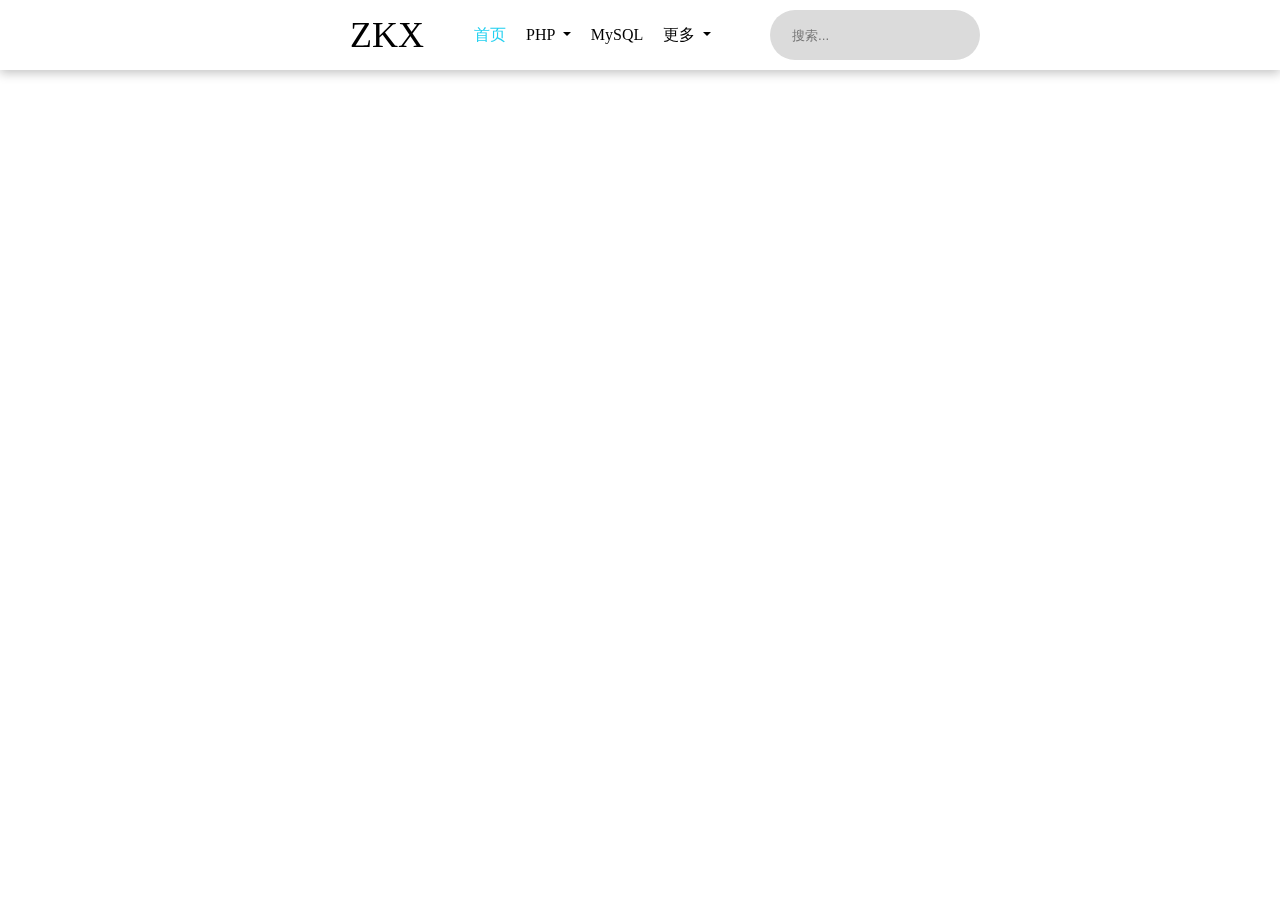
==== index.html @ acf3ef79 "one" ====
<!DOCTYPE html>
<html lang="en">
<head>
    <meta charset="UTF-8">
    <title>博客首页</title>
</head>
<link rel="stylesheet" href="./css/style.css">
<script src="./js/jquery-2.1.1.js"></script>
<script src="./js/style.js"></script>
<body>
    <div class="blog-header">
        <div class="blog-logo">
            <a href="#">
                ZKX
            </a>
        </div>
        <div class="blog-navbar">
            <ul class="blog-navbar-nav">
                <li class="nav-item blog-navbar-this">
                    <a href="#" class="blog-navbar-link">首页</a>
                </li>
                <li class="nav-item dropdown">
                    <a href="#" class="blog-navbar-link">PHP</a>
                    <ul class="blog-navbar-dropdown">
                        <li class="dropdown-item">
                            <a href="#" class="dropdown-item-link">Linux1</a>
                        </li>
                        <li class="dropdown-item">
                            <a href="#" class="dropdown-item-link">Composer1</a>
                        </li>
                    </ul>
                </li>
                <li class="nav-item">
                    <a href="#" class="blog-navbar-link">MySQL</a>
                </li>
                <li class="nav-item dropdown">
                    <a href="#" class="blog-navbar-link">更多</a>
                    <ul class="blog-navbar-dropdown">
                        <li class="dropdown-item">
                            <a href="#" class="dropdown-item-link">Linux</a>
                        </li>
                        <li class="dropdown-item">
                            <a href="#" class="dropdown-item-link">Composer</a>
                        </li>
                    </ul>
                </li>
            </ul>
        </div>
        <div class="blog-right">
            <div class="blog-search">

                <input class="seacher_input" type="text" name="search_view" placeholder="搜索...">
            </div>
        </div>
    </div>
    <div class="blog-content">

    </div>
    <div class="blog-footer">

    </div>
</body>
</html>
---- css/style.css ----
html,body{
    margin: 0;
}

.blog-header{
    height: 70px;
    width: 100%;
    background-color: #fff;
    position: fixed;
    box-shadow: 0 3px 10px rgba(10, 10, 10, 0.25);
}

.blog-logo{
    height: 70px;
    max-width: 150px;
    text-align: center;
    line-height: 70px;
    margin-left: 350px;
    float: left;
}
.blog-logo a{
    text-decoration:none;
    font-size: 36px;
    color: #000;
}
.blog-navbar {
    height: 70px;
    line-height: 70px;
    float: left;
}
.blog-navbar .blog-navbar-nav,.blog-navbar-dropdown{
    margin: 0;
    list-style-type:none;
}
.blog-navbar .nav-item{
    float: left;
    padding: 0 10px;
}
.blog-navbar .dropdown:after{
    display: inline-block;
    margin-left: 0.255em;
    vertical-align: 0.255em;
    content: "";
    border-top: 0.3em solid;
    border-right: 0.3em solid transparent;
    border-bottom: 0;
    border-left: 0.3em solid transparent;
}
.blog-navbar .nav-item:hover{
    background-color: #f3f3f3;
}
.blog-navbar .nav-item a{
    text-decoration:none;
    color: #000;
}
.blog-navbar .nav-item .blog-navbar-link:hover{
    color: #22d0f0;
}
.blog-navbar .blog-navbar-this a{
    color: #22d0f0;
}
.blog-navbar-dropdown{
    position: absolute;
    background-color: #f9f9f9;
    min-width: 10rem;
    z-index: 999;
    box-shadow: 0 3px 5px rgba(219, 219, 219, 0.51);
    padding: 0;
    display: none;
}
.blog-navbar-dropdown .dropdown-item{
    height: 40px;
    display: block;
    text-align: left;
    padding-left: 10px;
    line-height: 40px;
}
.blog-navbar-dropdown .dropdown-item:hover{
    background-color: #f3f3f3;
}
.blog-navbar-dropdown .dropdown-item .dropdown-item-link:hover{
    color: #22d0f0;
}
.blog-right{
    float: right;
    height: 70px;
    line-height: 70px;
    margin-right: 300px;
    padding: 10px 0;
}
.blog-right .blog-search {
    height: 50px;
    width: 200px;
    line-height: 50px;
    border-radius: 2.5rem;
    padding-left: 10px;
    background-color: #dbdbdb;
}
.blog-search .seacher_input{
    height: 45px;
    width: 170px;
    margin-left: 10px;
    outline-color: invert ;
    outline-style: none ;
    outline-width: 0px ;
    border: none ;
    border-style: none ;
    text-shadow: none ;
    -webkit-appearance: none ;
    -webkit-user-select: text ;
    outline-color: transparent ;
    box-shadow: none;
    background-color: rgba(219, 219, 219, 0.2);
}
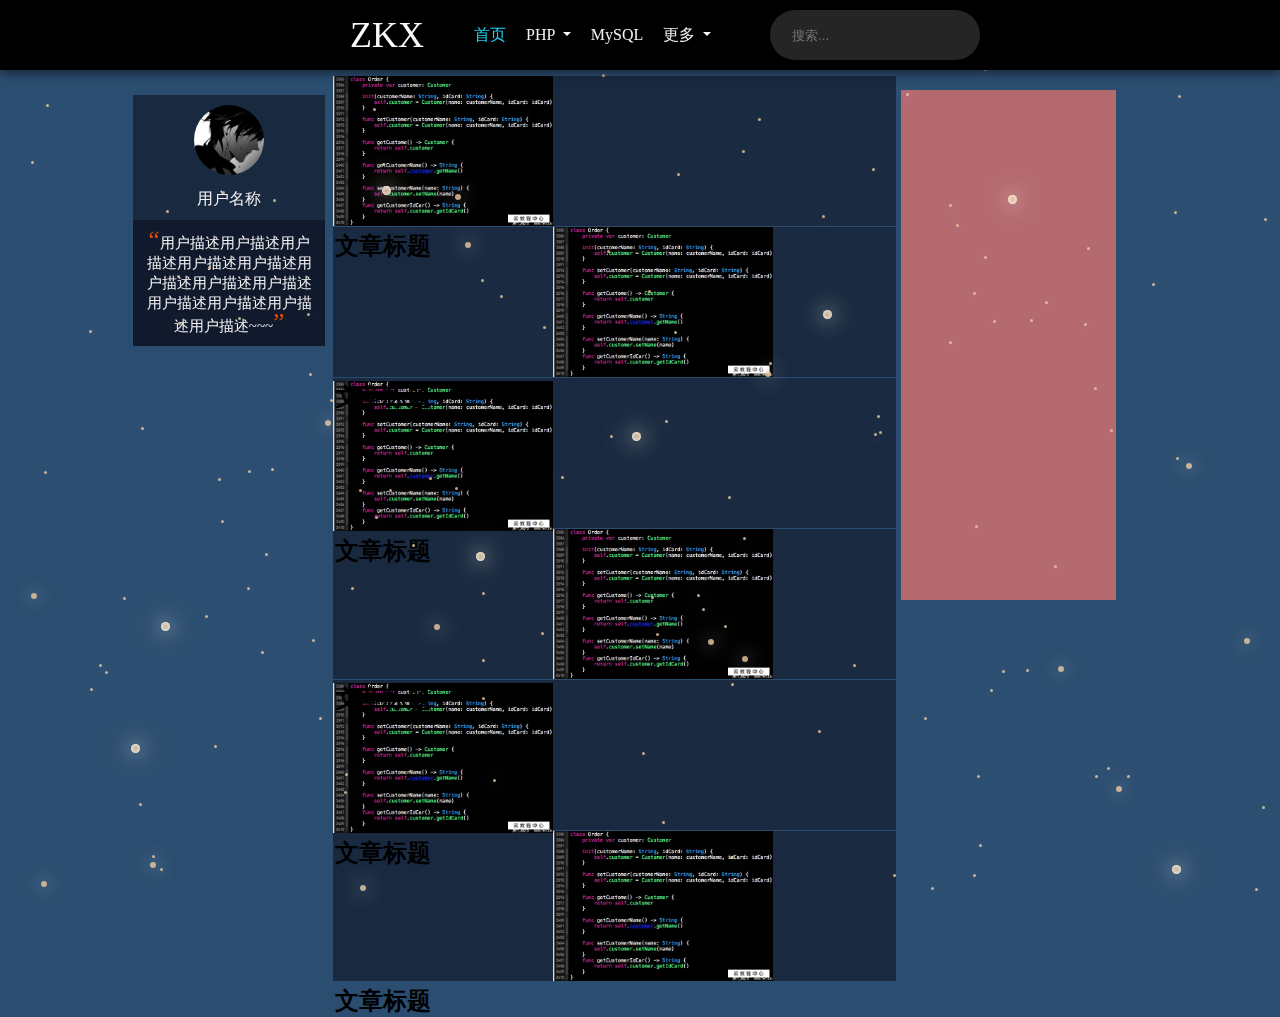
==== commit 04aa4cca: "第二次提交" ====
--- a/index.html
+++ b/index.html
@@ -54,10 +54,77 @@
         </div>
     </div>
     <div class="blog-content">
-
+        <div class="blog-content-left">
+            <div class="blog-user-info">
+                <div class="blog-user-img">
+                    <img src="./images/header.jpg" alt="">
+                </div>
+                <h5 class="blog-user-name">用户名称</h5>
+                <div class="blog-user-msg">
+                    <span class="blog-user-marks">“</span><span class="msg-info">用户描述用户描述用户描述用户描述用户描述用户描述用户描述用户描述用户描述用户描述用户描述用户描述~~~</span><span class="blog-user-marks">”</span>
+                </div>
+            </div>
+        </div>
+        <div class="blog-content-middle">
+            <div class="blog-articles">
+                <ul class="blog-article-list">
+                    <li class="blog-article-item">
+                        <div class="blog-article-img">
+                            <a href="#" class="blog-article-img-link">
+                                <img src="./images/article1.jpg" alt="">
+                            </a>
+                        </div>
+                        <h2 class="blog-article-title">文章标题</h2>
+                    </li>
+                    <li class="blog-article-item">
+                        <div class="blog-article-img">
+                            <a href="#" class="blog-article-img-link">
+                                <img src="./images/article1.jpg" alt="">
+                            </a>
+                        </div>
+                        <h2 class="blog-article-title">文章标题</h2>
+                    </li>
+                    <li class="blog-article-item">
+                        <div class="blog-article-img">
+                            <a href="#" class="blog-article-img-link">
+                                <img src="./images/article1.jpg" alt="">
+                            </a>
+                        </div>
+                        <h2 class="blog-article-title">文章标题</h2>
+                    </li>
+                    <li class="blog-article-item">
+                        <div class="blog-article-img">
+                            <a href="#" class="blog-article-img-link">
+                                <img src="./images/article1.jpg" alt="">
+                            </a>
+                        </div>
+                        <h2 class="blog-article-title">文章标题</h2>
+                    </li>
+                    <li class="blog-article-item">
+                        <div class="blog-article-img">
+                            <a href="#" class="blog-article-img-link">
+                                <img src="./images/article1.jpg" alt="">
+                            </a>
+                        </div>
+                        <h2 class="blog-article-title">文章标题</h2>
+                    </li>
+                    <li class="blog-article-item">
+                        <div class="blog-article-img">
+                            <a href="#" class="blog-article-img-link">
+                                <img src="./images/article1.jpg" alt="">
+                            </a>
+                        </div>
+                        <h2 class="blog-article-title">文章标题</h2>
+                    </li>
+                </ul>
+            </div>
+        </div>
+        <div class="blog-content-right"></div>
     </div>
     <div class="blog-footer">
 
     </div>
+    <div class="star comet"></div>
+
 </body>
 </html>--- a/css/style.css
+++ b/css/style.css
@@ -1,13 +1,21 @@
 html,body{
-    margin: 0;
-}
-
+    width: 100%;
+    height: 100%;
+    margin: 0;
+    padding: 0;
+    background-color: #2b4d70;
+    /*position: relative;
+    overflow: hidden;*/
+}
+
+/*顶部*/
 .blog-header{
     height: 70px;
     width: 100%;
-    background-color: #fff;
+    background-color: #000;
     position: fixed;
-    box-shadow: 0 3px 10px rgba(10, 10, 10, 0.25);
+    box-shadow: 0 3px 10px rgba(10, 10, 10, 0.59);
+    z-index: 9999;
 }
 
 .blog-logo{
@@ -21,7 +29,7 @@
 .blog-logo a{
     text-decoration:none;
     font-size: 36px;
-    color: #000;
+    color: #f9f9f9;
 }
 .blog-navbar {
     height: 70px;
@@ -45,13 +53,14 @@
     border-right: 0.3em solid transparent;
     border-bottom: 0;
     border-left: 0.3em solid transparent;
+    color: #f9f9f9;
 }
 .blog-navbar .nav-item:hover{
-    background-color: #f3f3f3;
+    background-color: #303030;
 }
 .blog-navbar .nav-item a{
     text-decoration:none;
-    color: #000;
+    color: #f3f3f3;
 }
 .blog-navbar .nav-item .blog-navbar-link:hover{
     color: #22d0f0;
@@ -61,7 +70,7 @@
 }
 .blog-navbar-dropdown{
     position: absolute;
-    background-color: #f9f9f9;
+    background-color: #000;
     min-width: 10rem;
     z-index: 999;
     box-shadow: 0 3px 5px rgba(219, 219, 219, 0.51);
@@ -76,7 +85,7 @@
     line-height: 40px;
 }
 .blog-navbar-dropdown .dropdown-item:hover{
-    background-color: #f3f3f3;
+    background-color: #303030;
 }
 .blog-navbar-dropdown .dropdown-item .dropdown-item-link:hover{
     color: #22d0f0;
@@ -94,7 +103,7 @@
     line-height: 50px;
     border-radius: 2.5rem;
     padding-left: 10px;
-    background-color: #dbdbdb;
+    background-color: #252525;
 }
 .blog-search .seacher_input{
     height: 45px;
@@ -110,5 +119,179 @@
     -webkit-user-select: text ;
     outline-color: transparent ;
     box-shadow: none;
-    background-color: rgba(219, 219, 219, 0.2);
-}
+    background-color: #252525;
+    color: #FFF;
+}
+
+/*主体*/
+.blog-content{
+    width: 80%;
+    text-align: center;
+    margin: 0 auto;
+}
+.blog-content .blog-content-left{
+    padding: 5px;
+    width: 15%;
+    margin-top: 90px;
+    position: absolute;
+}
+.blog-content-left .blog-user-info {
+    background-color: rgba(8, 8, 16, 0.5);
+    position: fixed;
+    width: inherit;
+}
+.blog-user-info .blog-user-img {
+    padding-top: 10px;
+    margin: 0 auto;
+}
+.blog-user-info .blog-user-img img{
+    width: 70px;
+    height: 70px;
+    border-radius: 2.5rem;
+    transition:All 0.4s ease-in-out;
+    -webkit-transition:All 0.4s ease-in-out;
+    -moz-transition:All 0.4s ease-in-out;
+    -o-transition:All 0.4s ease-in-out;
+}
+.blog-user-info .blog-user-img img:hover {
+    box-shadow: 0 0 10px rgba(231, 231, 231, 0.51);
+    transform:rotate(360deg);
+    -webkit-transform:rotate(360deg);
+    -moz-transform:rotate(360deg);
+    -o-transform:rotate(360deg);
+    -ms-transform:rotate(360deg);
+}
+.blog-user-info .blog-user-name{
+    font-size: 16px;
+    color: #f3f3f3;
+    margin: 0;
+    padding: 10px 10px;
+    font-weight:normal;
+}
+.blog-user-info .blog-user-msg{
+    min-height: 40px;
+    line-height: 20px;
+    background-color: rgba(9, 9, 23, 0.5);
+    margin: 0 auto;
+    padding: 10px;
+    color: #f3f3f3;
+}
+.blog-user-msg .msg-info{
+    font-size: 15px;
+}
+.blog-user-msg .blog-user-marks{
+    font-size: 25px;
+    color: rgba(232, 77, 0, 0.98);
+}
+.blog-content .blog-content-middle{
+    padding: 5px;
+    float: left;
+    width: 55%;
+    margin-top: 70px;
+    margin-left: 19.5%;
+}
+.blog-content-middle .blog-articles{
+    width: 100%;
+}
+.blog-articles .blog-article-list{
+    list-style-type:none;
+    margin: 0;
+    padding: 0;
+}
+.blog-article-list .blog-article-item{
+    background-color: rgba(8, 8, 16, 0.5);
+    height: 150px;
+    display: block;
+}
+.blog-article-item .blog-article-img{
+    float: left;
+}
+.blog-article-img .blog-article-img-link img{
+    width: 220px;
+    height: 150px;
+}
+.blog-article-item .blog-article-title{
+    margin: 1px 0;
+    width: 100px;
+}
+.blog-content .blog-content-right{
+    float: left;
+    padding: 5px;
+    width: 20%;
+    height: 500px;
+    background-color: #b4696f;
+    margin-top: 90px;
+}
+
+/*流星划过特效*/
+
+.star {
+    width: 3px;
+    height: 3px;
+    border-radius: 50%;
+    position: fixed;
+    background-color: rgba(237, 205, 163, 0.8);
+    box-shadow: 0 0 40px 0 rgba(237, 205, 163, 0.8), 0 0 20px 0 #FFFFFF;
+    animation: glow 5s infinite;
+}
+.star--medium {
+    width: 6px;
+    height: 6px;
+}
+.star--big {
+    width: 9px;
+    height: 9px;
+    box-shadow: 0 0 40px 0 #EDCDA3, 0 0 20px 0 #FFFFFF, inset 0 0 4px #FFFFFF;
+}
+
+.comet {
+    width: 6px;
+    height: 6px;
+    background-color: rgba(255, 255, 255, 0.6);
+    box-shadow: 0 0 40px 0 #EDCDA3, 0 0 20px 0 #FFFFFF, inset 0 0 8px rgba(255, 255, 255, 0.6);
+    top: 0;
+    left: 80%;
+    opacity: 0.3;
+    transform: rotate(-45deg) translate(0, -50px);
+    animation: comet 6s infinite;
+}
+.comet:after {
+    content: '';
+    width: 20vw;
+    height: 6px;
+    border-radius: 50%;
+    background-color: rgba(255, 255, 255, 0.1);
+    box-shadow: 0 0 20px rgba(222, 190, 149, 0.4);
+    position: absolute;
+    top: 0;
+    left: 0;
+}
+
+@keyframes glow {
+    0% {
+        opacity: 0.9;
+    }
+    50% {
+        opacity: 0.2;
+    }
+    100% {
+        opacity: 0.9;
+    }
+}
+@keyframes comet {
+    0% {
+        transform: rotate(-45deg) translateX(0);
+        opacity: 0.3;
+    }
+    10% {
+        opacity: 1;
+    }
+    20% {
+        transform: rotate(-45deg) translateX(-100vw);
+        opacity: 0;
+    }
+    100% {
+        transform: rotate(-45deg) translateX(-100vw);
+        opacity: 0;
+    }
+}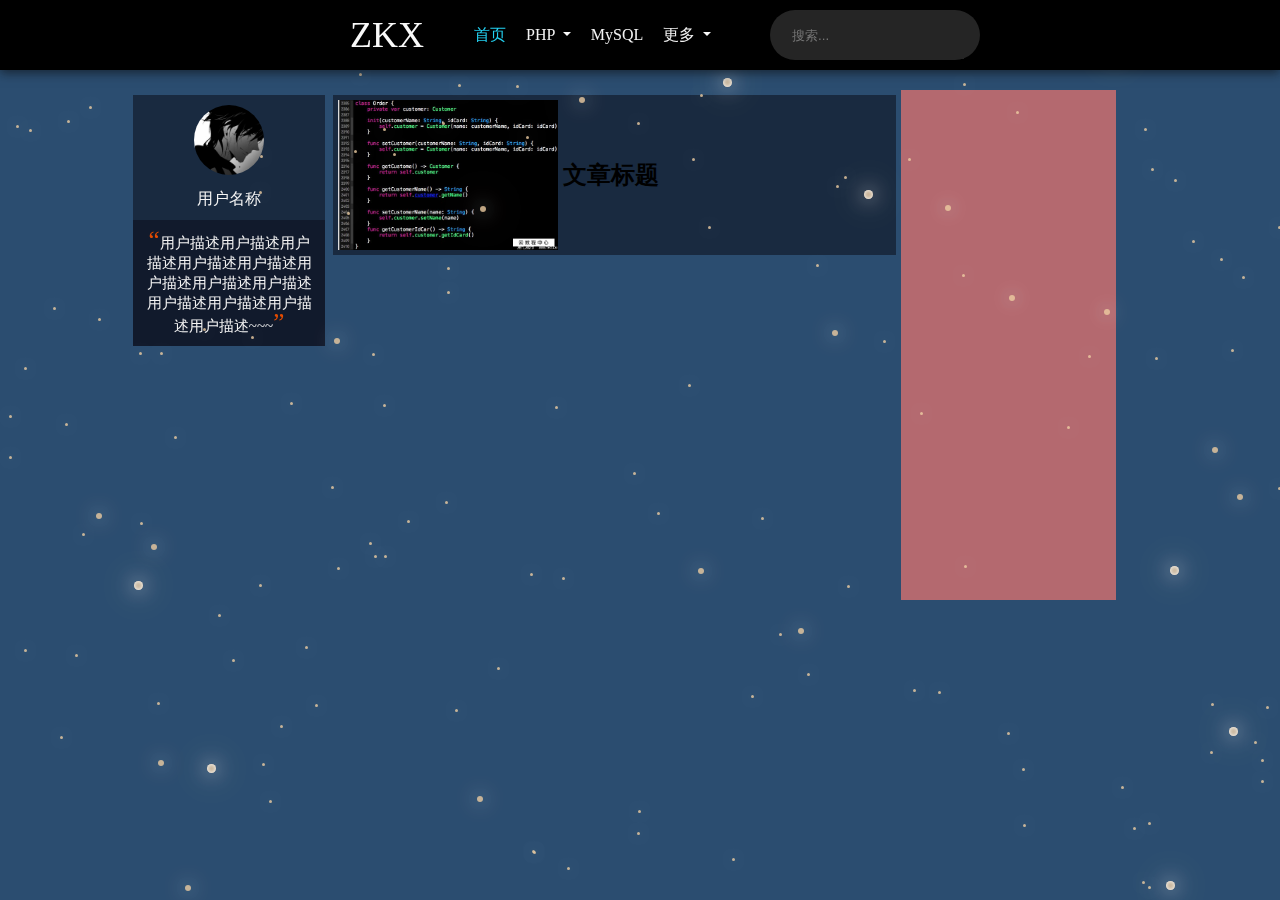
==== commit 1bb77027: "第二次提交" ====
--- a/index.html
+++ b/index.html
@@ -74,47 +74,9 @@
                                 <img src="./images/article1.jpg" alt="">
                             </a>
                         </div>
-                        <h2 class="blog-article-title">文章标题</h2>
-                    </li>
-                    <li class="blog-article-item">
-                        <div class="blog-article-img">
-                            <a href="#" class="blog-article-img-link">
-                                <img src="./images/article1.jpg" alt="">
-                            </a>
+                        <div class="blog-article-title">
+                            <h2>文章标题</h2>
                         </div>
-                        <h2 class="blog-article-title">文章标题</h2>
-                    </li>
-                    <li class="blog-article-item">
-                        <div class="blog-article-img">
-                            <a href="#" class="blog-article-img-link">
-                                <img src="./images/article1.jpg" alt="">
-                            </a>
-                        </div>
-                        <h2 class="blog-article-title">文章标题</h2>
-                    </li>
-                    <li class="blog-article-item">
-                        <div class="blog-article-img">
-                            <a href="#" class="blog-article-img-link">
-                                <img src="./images/article1.jpg" alt="">
-                            </a>
-                        </div>
-                        <h2 class="blog-article-title">文章标题</h2>
-                    </li>
-                    <li class="blog-article-item">
-                        <div class="blog-article-img">
-                            <a href="#" class="blog-article-img-link">
-                                <img src="./images/article1.jpg" alt="">
-                            </a>
-                        </div>
-                        <h2 class="blog-article-title">文章标题</h2>
-                    </li>
-                    <li class="blog-article-item">
-                        <div class="blog-article-img">
-                            <a href="#" class="blog-article-img-link">
-                                <img src="./images/article1.jpg" alt="">
-                            </a>
-                        </div>
-                        <h2 class="blog-article-title">文章标题</h2>
                     </li>
                 </ul>
             </div>
--- a/css/style.css
+++ b/css/style.css
@@ -187,7 +187,7 @@
     padding: 5px;
     float: left;
     width: 55%;
-    margin-top: 70px;
+    margin-top: 90px;
     margin-left: 19.5%;
 }
 .blog-content-middle .blog-articles{
@@ -200,19 +200,27 @@
 }
 .blog-article-list .blog-article-item{
     background-color: rgba(8, 8, 16, 0.5);
+    height: 160px;
+    line-height: 160px;
+    display: block;
+}
+.blog-article-item .blog-article-img{
+    float: left;
+    width: 220px;
     height: 150px;
-    display: block;
-}
-.blog-article-item .blog-article-img{
-    float: left;
+    padding: 5px 5px;
 }
 .blog-article-img .blog-article-img-link img{
     width: 220px;
     height: 150px;
 }
 .blog-article-item .blog-article-title{
-    margin: 1px 0;
-    width: 100px;
+    height: 50px;
+    text-align:left;
+}
+.blog-article-title h2{
+    height: 50px;
+    margin: 0;
 }
 .blog-content .blog-content-right{
     float: left;
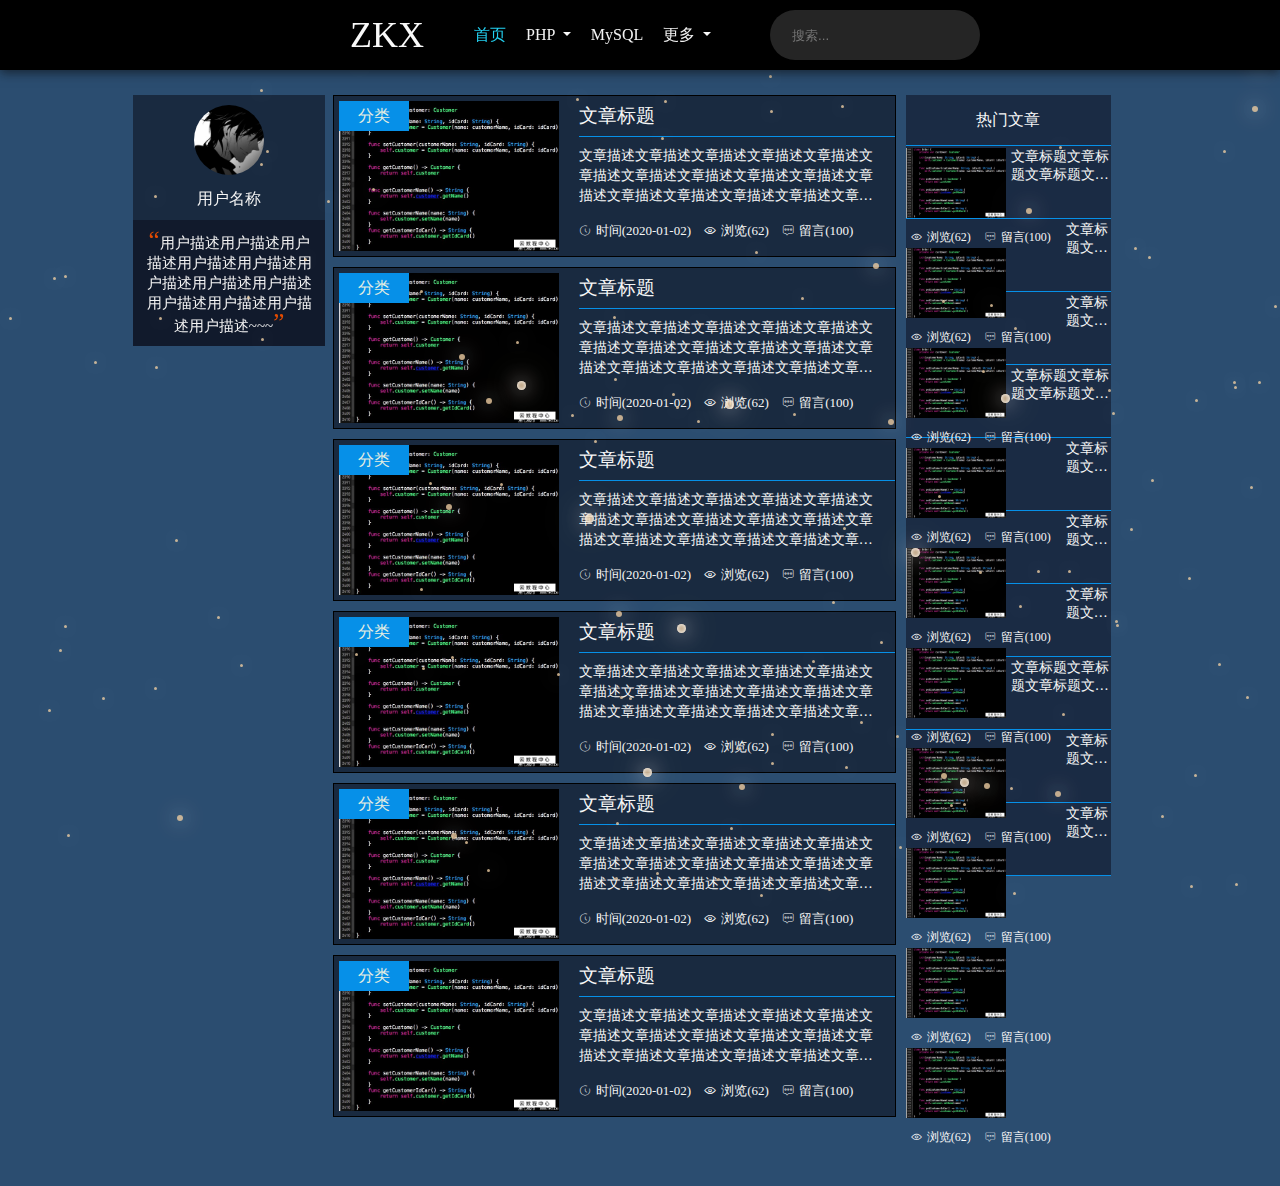
==== commit b7af4bf8: "1" ====
--- a/index.html
+++ b/index.html
@@ -4,6 +4,7 @@
     <meta charset="UTF-8">
     <title>博客首页</title>
 </head>
+<link rel="stylesheet" href="./fonticon/iconfont.css">
 <link rel="stylesheet" href="./css/style.css">
 <script src="./js/jquery-2.1.1.js"></script>
 <script src="./js/style.js"></script>
@@ -48,7 +49,6 @@
         </div>
         <div class="blog-right">
             <div class="blog-search">
-
                 <input class="seacher_input" type="text" name="search_view" placeholder="搜索...">
             </div>
         </div>
@@ -70,18 +70,263 @@
                 <ul class="blog-article-list">
                     <li class="blog-article-item">
                         <div class="blog-article-img">
-                            <a href="#" class="blog-article-img-link">
-                                <img src="./images/article1.jpg" alt="">
-                            </a>
-                        </div>
-                        <div class="blog-article-title">
-                            <h2>文章标题</h2>
+                            <a href="#" class="blog-article-cat">分类</a>
+                            <a href="#" class="blog-article-img-link">
+                                <img src="./images/article1.jpg" alt="">
+                            </a>
+                        </div>
+                        <div class="blog-article-title">
+                            <h3>
+                                <a href="#" class="blog-article-title-link">文章标题</a>
+                            </h3>
+                        </div>
+                        <div class="blog-article-desc">
+                            文章描述文章描述文章描述文章描述文章描述文章描述文章描述文章描述文章描述文章描述文章描述文章描述文章描述文章描述文章描述文章描述文章描述文章描述文章描述文章描述文章描述文章描述文章描述文章描述文章描述文章描述文章描述文章描述文章描述文章描述文章描述文章描述文章描述文章描述文章描述文章描述文章描述文章描述
+                        </div>
+                        <div class="blog-article-info">
+                            <span class="blog-info-time"><i class="iconfont icon-shijian"></i>时间(2020-01-02)</span>
+                            <span class="blog-info-view"><i class="iconfont icon-liulan"></i>浏览(62)</span>
+                            <span class="blog-info-cmt"><i class="iconfont icon-pinglun"></i>留言(100)</span>
+                        </div>
+                    </li>
+                    <li class="blog-article-item">
+                        <div class="blog-article-img">
+                            <a href="#" class="blog-article-cat">分类</a>
+                            <a href="#" class="blog-article-img-link">
+                                <img src="./images/article1.jpg" alt="">
+                            </a>
+                        </div>
+                        <div class="blog-article-title">
+                            <h3>
+                                <a href="#" class="blog-article-title-link">文章标题</a>
+                            </h3>
+                        </div>
+                        <div class="blog-article-desc">
+                            文章描述文章描述文章描述文章描述文章描述文章描述文章描述文章描述文章描述文章描述文章描述文章描述文章描述文章描述文章描述文章描述文章描述文章描述文章描述文章描述文章描述文章描述文章描述文章描述文章描述文章描述文章描述文章描述文章描述文章描述文章描述文章描述文章描述文章描述文章描述文章描述文章描述文章描述
+                        </div>
+                        <div class="blog-article-info">
+                            <span class="blog-info-time"><i class="iconfont icon-shijian"></i>时间(2020-01-02)</span>
+                            <span class="blog-info-view"><i class="iconfont icon-liulan"></i>浏览(62)</span>
+                            <span class="blog-info-cmt"><i class="iconfont icon-pinglun"></i>留言(100)</span>
+                        </div>
+                    </li>
+                    <li class="blog-article-item">
+                        <div class="blog-article-img">
+                            <a href="#" class="blog-article-cat">分类</a>
+                            <a href="#" class="blog-article-img-link">
+                                <img src="./images/article1.jpg" alt="">
+                            </a>
+                        </div>
+                        <div class="blog-article-title">
+                            <h3>
+                                <a href="#" class="blog-article-title-link">文章标题</a>
+                            </h3>
+                        </div>
+                        <div class="blog-article-desc">
+                            文章描述文章描述文章描述文章描述文章描述文章描述文章描述文章描述文章描述文章描述文章描述文章描述文章描述文章描述文章描述文章描述文章描述文章描述文章描述文章描述文章描述文章描述文章描述文章描述文章描述文章描述文章描述文章描述文章描述文章描述文章描述文章描述文章描述文章描述文章描述文章描述文章描述文章描述
+                        </div>
+                        <div class="blog-article-info">
+                            <span class="blog-info-time"><i class="iconfont icon-shijian"></i>时间(2020-01-02)</span>
+                            <span class="blog-info-view"><i class="iconfont icon-liulan"></i>浏览(62)</span>
+                            <span class="blog-info-cmt"><i class="iconfont icon-pinglun"></i>留言(100)</span>
+                        </div>
+                    </li>
+                    <li class="blog-article-item">
+                        <div class="blog-article-img">
+                            <a href="#" class="blog-article-cat">分类</a>
+                            <a href="#" class="blog-article-img-link">
+                                <img src="./images/article1.jpg" alt="">
+                            </a>
+                        </div>
+                        <div class="blog-article-title">
+                            <h3>
+                                <a href="#" class="blog-article-title-link">文章标题</a>
+                            </h3>
+                        </div>
+                        <div class="blog-article-desc">
+                            文章描述文章描述文章描述文章描述文章描述文章描述文章描述文章描述文章描述文章描述文章描述文章描述文章描述文章描述文章描述文章描述文章描述文章描述文章描述文章描述文章描述文章描述文章描述文章描述文章描述文章描述文章描述文章描述文章描述文章描述文章描述文章描述文章描述文章描述文章描述文章描述文章描述文章描述
+                        </div>
+                        <div class="blog-article-info">
+                            <span class="blog-info-time"><i class="iconfont icon-shijian"></i>时间(2020-01-02)</span>
+                            <span class="blog-info-view"><i class="iconfont icon-liulan"></i>浏览(62)</span>
+                            <span class="blog-info-cmt"><i class="iconfont icon-pinglun"></i>留言(100)</span>
+                        </div>
+                    </li>
+                    <li class="blog-article-item">
+                        <div class="blog-article-img">
+                            <a href="#" class="blog-article-cat">分类</a>
+                            <a href="#" class="blog-article-img-link">
+                                <img src="./images/article1.jpg" alt="">
+                            </a>
+                        </div>
+                        <div class="blog-article-title">
+                            <h3>
+                                <a href="#" class="blog-article-title-link">文章标题</a>
+                            </h3>
+                        </div>
+                        <div class="blog-article-desc">
+                            文章描述文章描述文章描述文章描述文章描述文章描述文章描述文章描述文章描述文章描述文章描述文章描述文章描述文章描述文章描述文章描述文章描述文章描述文章描述文章描述文章描述文章描述文章描述文章描述文章描述文章描述文章描述文章描述文章描述文章描述文章描述文章描述文章描述文章描述文章描述文章描述文章描述文章描述
+                        </div>
+                        <div class="blog-article-info">
+                            <span class="blog-info-time"><i class="iconfont icon-shijian"></i>时间(2020-01-02)</span>
+                            <span class="blog-info-view"><i class="iconfont icon-liulan"></i>浏览(62)</span>
+                            <span class="blog-info-cmt"><i class="iconfont icon-pinglun"></i>留言(100)</span>
+                        </div>
+                    </li>
+                    <li class="blog-article-item">
+                        <div class="blog-article-img">
+                            <a href="#" class="blog-article-cat">分类</a>
+                            <a href="#" class="blog-article-img-link">
+                                <img src="./images/article1.jpg" alt="">
+                            </a>
+                        </div>
+                        <div class="blog-article-title">
+                            <h3>
+                                <a href="#" class="blog-article-title-link">文章标题</a>
+                            </h3>
+                        </div>
+                        <div class="blog-article-desc">
+                            文章描述文章描述文章描述文章描述文章描述文章描述文章描述文章描述文章描述文章描述文章描述文章描述文章描述文章描述文章描述文章描述文章描述文章描述文章描述文章描述文章描述文章描述文章描述文章描述文章描述文章描述文章描述文章描述文章描述文章描述文章描述文章描述文章描述文章描述文章描述文章描述文章描述文章描述
+                        </div>
+                        <div class="blog-article-info">
+                            <span class="blog-info-time"><i class="iconfont icon-shijian"></i>时间(2020-01-02)</span>
+                            <span class="blog-info-view"><i class="iconfont icon-liulan"></i>浏览(62)</span>
+                            <span class="blog-info-cmt"><i class="iconfont icon-pinglun"></i>留言(100)</span>
                         </div>
                     </li>
                 </ul>
             </div>
         </div>
-        <div class="blog-content-right"></div>
+        <div class="blog-content-right">
+            <div class="blog-article-tags">
+
+            </div>
+            <div class="blog-hot-articles">
+                <div class="blog-hot-tag-articles">热门文章</div>
+                <ul class="blog-hot-article-list">
+                    <li class="blog-hot-article-item">
+                        <a href="#" class="blog-hot-article-link">
+                            <div class="blog-hot-article-img">
+                                <img src="./images/article1.jpg" alt="">
+                            </div>
+                            <div class="blog-hot-article-title">文章标题文章标题文章标题文章标题</div>
+                            <div class="blog-hot-article-info">
+                                <span class="blog-info-view"><i class="iconfont icon-liulan"></i>浏览(62)</span>
+                                <span class="blog-info-cmt"><i class="iconfont icon-pinglun"></i>留言(100)</span>
+                            </div>
+                        </a>
+                    </li>
+                    <li class="blog-hot-article-item">
+                        <a href="#" class="blog-hot-article-link">
+                            <div class="blog-hot-article-img">
+                                <img src="./images/article1.jpg" alt="">
+                            </div>
+                            <div class="blog-hot-article-title">文章标题文章标题文章标题文章标题</div>
+                            <div class="blog-hot-article-info">
+                                <span class="blog-info-view"><i class="iconfont icon-liulan"></i>浏览(62)</span>
+                                <span class="blog-info-cmt"><i class="iconfont icon-pinglun"></i>留言(100)</span>
+                            </div>
+                        </a>
+                    </li>
+                    <li class="blog-hot-article-item">
+                        <a href="#" class="blog-hot-article-link">
+                            <div class="blog-hot-article-img">
+                                <img src="./images/article1.jpg" alt="">
+                            </div>
+                            <div class="blog-hot-article-title">文章标题文章标题文章标题文章标题</div>
+                            <div class="blog-hot-article-info">
+                                <span class="blog-info-view"><i class="iconfont icon-liulan"></i>浏览(62)</span>
+                                <span class="blog-info-cmt"><i class="iconfont icon-pinglun"></i>留言(100)</span>
+                            </div>
+                        </a>
+                    </li>
+                    <li class="blog-hot-article-item">
+                        <a href="#" class="blog-hot-article-link">
+                            <div class="blog-hot-article-img">
+                                <img src="./images/article1.jpg" alt="">
+                            </div>
+                            <div class="blog-hot-article-title">文章标题文章标题文章标题文章标题</div>
+                            <div class="blog-hot-article-info">
+                                <span class="blog-info-view"><i class="iconfont icon-liulan"></i>浏览(62)</span>
+                                <span class="blog-info-cmt"><i class="iconfont icon-pinglun"></i>留言(100)</span>
+                            </div>
+                        </a>
+                    </li>
+                    <li class="blog-hot-article-item">
+                        <a href="#" class="blog-hot-article-link">
+                            <div class="blog-hot-article-img">
+                                <img src="./images/article1.jpg" alt="">
+                            </div>
+                            <div class="blog-hot-article-title">文章标题文章标题文章标题文章标题</div>
+                            <div class="blog-hot-article-info">
+                                <span class="blog-info-view"><i class="iconfont icon-liulan"></i>浏览(62)</span>
+                                <span class="blog-info-cmt"><i class="iconfont icon-pinglun"></i>留言(100)</span>
+                            </div>
+                        </a>
+                    </li>
+                    <li class="blog-hot-article-item">
+                        <a href="#" class="blog-hot-article-link">
+                            <div class="blog-hot-article-img">
+                                <img src="./images/article1.jpg" alt="">
+                            </div>
+                            <div class="blog-hot-article-title">文章标题文章标题文章标题文章标题</div>
+                            <div class="blog-hot-article-info">
+                                <span class="blog-info-view"><i class="iconfont icon-liulan"></i>浏览(62)</span>
+                                <span class="blog-info-cmt"><i class="iconfont icon-pinglun"></i>留言(100)</span>
+                            </div>
+                        </a>
+                    </li>
+                    <li class="blog-hot-article-item">
+                        <a href="#" class="blog-hot-article-link">
+                            <div class="blog-hot-article-img">
+                                <img src="./images/article1.jpg" alt="">
+                            </div>
+                            <div class="blog-hot-article-title">文章标题文章标题文章标题文章标题</div>
+                            <div class="blog-hot-article-info">
+                                <span class="blog-info-view"><i class="iconfont icon-liulan"></i>浏览(62)</span>
+                                <span class="blog-info-cmt"><i class="iconfont icon-pinglun"></i>留言(100)</span>
+                            </div>
+                        </a>
+                    </li>
+                    <li class="blog-hot-article-item">
+                        <a href="#" class="blog-hot-article-link">
+                            <div class="blog-hot-article-img">
+                                <img src="./images/article1.jpg" alt="">
+                            </div>
+                            <div class="blog-hot-article-title">文章标题文章标题文章标题文章标题</div>
+                            <div class="blog-hot-article-info">
+                                <span class="blog-info-view"><i class="iconfont icon-liulan"></i>浏览(62)</span>
+                                <span class="blog-info-cmt"><i class="iconfont icon-pinglun"></i>留言(100)</span>
+                            </div>
+                        </a>
+                    </li>
+                    <li class="blog-hot-article-item">
+                        <a href="#" class="blog-hot-article-link">
+                            <div class="blog-hot-article-img">
+                                <img src="./images/article1.jpg" alt="">
+                            </div>
+                            <div class="blog-hot-article-title">文章标题文章标题文章标题文章标题</div>
+                            <div class="blog-hot-article-info">
+                                <span class="blog-info-view"><i class="iconfont icon-liulan"></i>浏览(62)</span>
+                                <span class="blog-info-cmt"><i class="iconfont icon-pinglun"></i>留言(100)</span>
+                            </div>
+                        </a>
+                    </li>
+                    <li class="blog-hot-article-item">
+                        <a href="#" class="blog-hot-article-link">
+                            <div class="blog-hot-article-img">
+                                <img src="./images/article1.jpg" alt="">
+                            </div>
+                            <div class="blog-hot-article-title">文章标题文章标题文章标题文章标题</div>
+                            <div class="blog-hot-article-info">
+                                <span class="blog-info-view"><i class="iconfont icon-liulan"></i>浏览(62)</span>
+                                <span class="blog-info-cmt"><i class="iconfont icon-pinglun"></i>留言(100)</span>
+                            </div>
+                        </a>
+                    </li>
+                </ul>
+            </div>
+        </div>
     </div>
     <div class="blog-footer">
 
--- a/fonticon/iconfont.css
+++ b/fonticon/iconfont.css
@@ -0,0 +1,29 @@
+@font-face {font-family: "iconfont";
+  src: url('iconfont.eot?t=1586499109424'); /* IE9 */
+  src: url('iconfont.eot?t=1586499109424#iefix') format('embedded-opentype'), /* IE6-IE8 */
+  url('[data-uri]') format('woff2'),
+  url('iconfont.woff?t=1586499109424') format('woff'),
+  url('iconfont.ttf?t=1586499109424') format('truetype'), /* chrome, firefox, opera, Safari, Android, iOS 4.2+ */
+  url('iconfont.svg?t=1586499109424#iconfont') format('svg'); /* iOS 4.1- */
+}
+
+.iconfont {
+  font-family: "iconfont" !important;
+  font-size: 16px;
+  font-style: normal;
+  -webkit-font-smoothing: antialiased;
+  -moz-osx-font-smoothing: grayscale;
+}
+
+.icon-pinglun:before {
+  content: "\e64a";
+}
+
+.icon-shijian:before {
+  content: "\e8a9";
+}
+
+.icon-liulan:before {
+  content: "\e7a5";
+}
+
--- a/css/style.css
+++ b/css/style.css
@@ -106,7 +106,7 @@
     background-color: #252525;
 }
 .blog-search .seacher_input{
-    height: 45px;
+    height: 42px;
     width: 170px;
     margin-left: 10px;
     outline-color: invert ;
@@ -203,34 +203,177 @@
     height: 160px;
     line-height: 160px;
     display: block;
+    margin-bottom: 10px;
+    border: 1px solid;
+}
+.blog-article-list .blog-article-item:hover{
+    -webkit-transition: all 0.5s linear;
+    -moz-transition: all 0.5s linear;
+    -o-transition: all 0.5s linear;
+    transition: all 0.5s linear;
+    border-color: #0690e8;
 }
 .blog-article-item .blog-article-img{
     float: left;
     width: 220px;
     height: 150px;
     padding: 5px 5px;
+    padding-right: 20px;
+}
+.blog-article-img .blog-article-cat{
+    display: block;
+    position: absolute;
+    height: 20px;
+    line-height: 20px;
+    padding: 5px 10px;
+    text-decoration: none;
+    color: #e5eee2;
+    min-width: 50px;
+    background-color: #0690e8;
+    max-width: 180px;
+    overflow: hidden;
+    white-space: nowrap;
+    text-overflow: ellipsis;
 }
 .blog-article-img .blog-article-img-link img{
     width: 220px;
     height: 150px;
 }
+.blog-article-img-link img:hover{
+    box-shadow: 0 0 10px rgba(235, 235, 235, 0.51);
+    -webkit-transition: all 0.5s linear;
+    -moz-transition: all 0.5s linear;
+    -o-transition: all 0.5s linear;
+    transition: all 0.5s linear;
+}
 .blog-article-item .blog-article-title{
+    height: 40px;
+    text-align:left;
+}
+.blog-article-title h3{
+    height: 40px;
+    margin: 0;
+    line-height: 40px;
+    color: #e8e8e8;
+    font-weight:normal;
+}
+
+.blog-article-title .blog-article-title-link{
+    text-decoration: none;
+    color: #f6f6f6;
+    overflow: hidden;
+    white-space: nowrap;
+    text-overflow: ellipsis;
+    display: block;
+    border-bottom: 1px solid #0690e8;
+}
+.blog-article-title .blog-article-title-link:hover{
+    color: #22d0f0;
+    -webkit-transition: all 0.5s linear;
+    -moz-transition: all 0.5s linear;
+    -o-transition: all 0.5s linear;
+    transition: all 0.5s linear;
+}
+.blog-article-item .blog-article-desc{
+    padding-top: 10px;
+    padding-right: 10px;
+    height: 60px;
+    line-height: 20px;
+    text-align: left;
+    color: #f6f6f6;
+    overflow: hidden;
+    display: -webkit-box;
+    -webkit-box-orient: vertical;
+    -webkit-line-clamp: 3;
+    font-size: 14px;
+}
+.blog-article-item .blog-article-info{
     height: 50px;
-    text-align:left;
-}
-.blog-article-title h2{
-    height: 50px;
-    margin: 0;
+    line-height: 50px;
+    text-align: left;
+    color: #f6f6f6;
+    font-size: 13px;
+}
+.blog-article-info span{
+    padding-right: 10px;
+}
+.blog-article-info span i{
+    font-size: 12px;
+    padding-right: 5px;
 }
 .blog-content .blog-content-right{
     float: left;
     padding: 5px;
     width: 20%;
     height: 500px;
-    background-color: #b4696f;
     margin-top: 90px;
 }
 
+.blog-hot-articles {
+    background-color: rgba(9, 9, 23, 0.5);
+}
+.blog-hot-tag-articles{
+    height: 50px;
+    line-height: 50px;
+    border-bottom: 1px solid #0690e8;
+    color: #f6f6f6;
+    text-align: center;
+}
+.blog-hot-article-list{
+    list-style: none;
+    margin: 0;
+    padding: 0;
+}
+.blog-hot-article-item{
+    height: 70px;
+    margin-top: 2px;
+    border-bottom: 1px solid #0690e8;
+}
+.blog-hot-article-item:hover{
+    -webkit-transition: all 0.5s linear;
+    -moz-transition: all 0.5s linear;
+    -o-transition: all 0.5s linear;
+    transition: all 0.5s linear;
+}
+.blog-hot-article-link{
+    text-decoration: none;
+    display: block;
+    height: 70px;
+}
+.blog-hot-article-img{
+    float: left;
+    height: 70px;
+}
+.blog-hot-article-img img{
+    width: 100px;
+    height: 70px;
+}
+.blog-hot-article-title{
+    color: #f6f6f6;
+    font-size: 14px;
+    padding-left: 5px;
+    overflow: hidden;
+    text-align: left;
+    display: -webkit-box;
+    -webkit-box-orient: vertical;
+    -webkit-line-clamp: 2;
+}
+.blog-hot-article-info{
+    height: 25px;
+    line-height: 25px;
+    float: left;
+    padding-left: 5px;
+    padding-top: 5px;
+}
+.blog-hot-article-info span{
+    padding-right: 10px;
+    color: #f6f6f6;
+    font-size: 12px;
+}
+.blog-hot-article-info span i{
+    font-size: 11px;
+    padding-right: 5px;
+}
 /*流星划过特效*/
 
 .star {
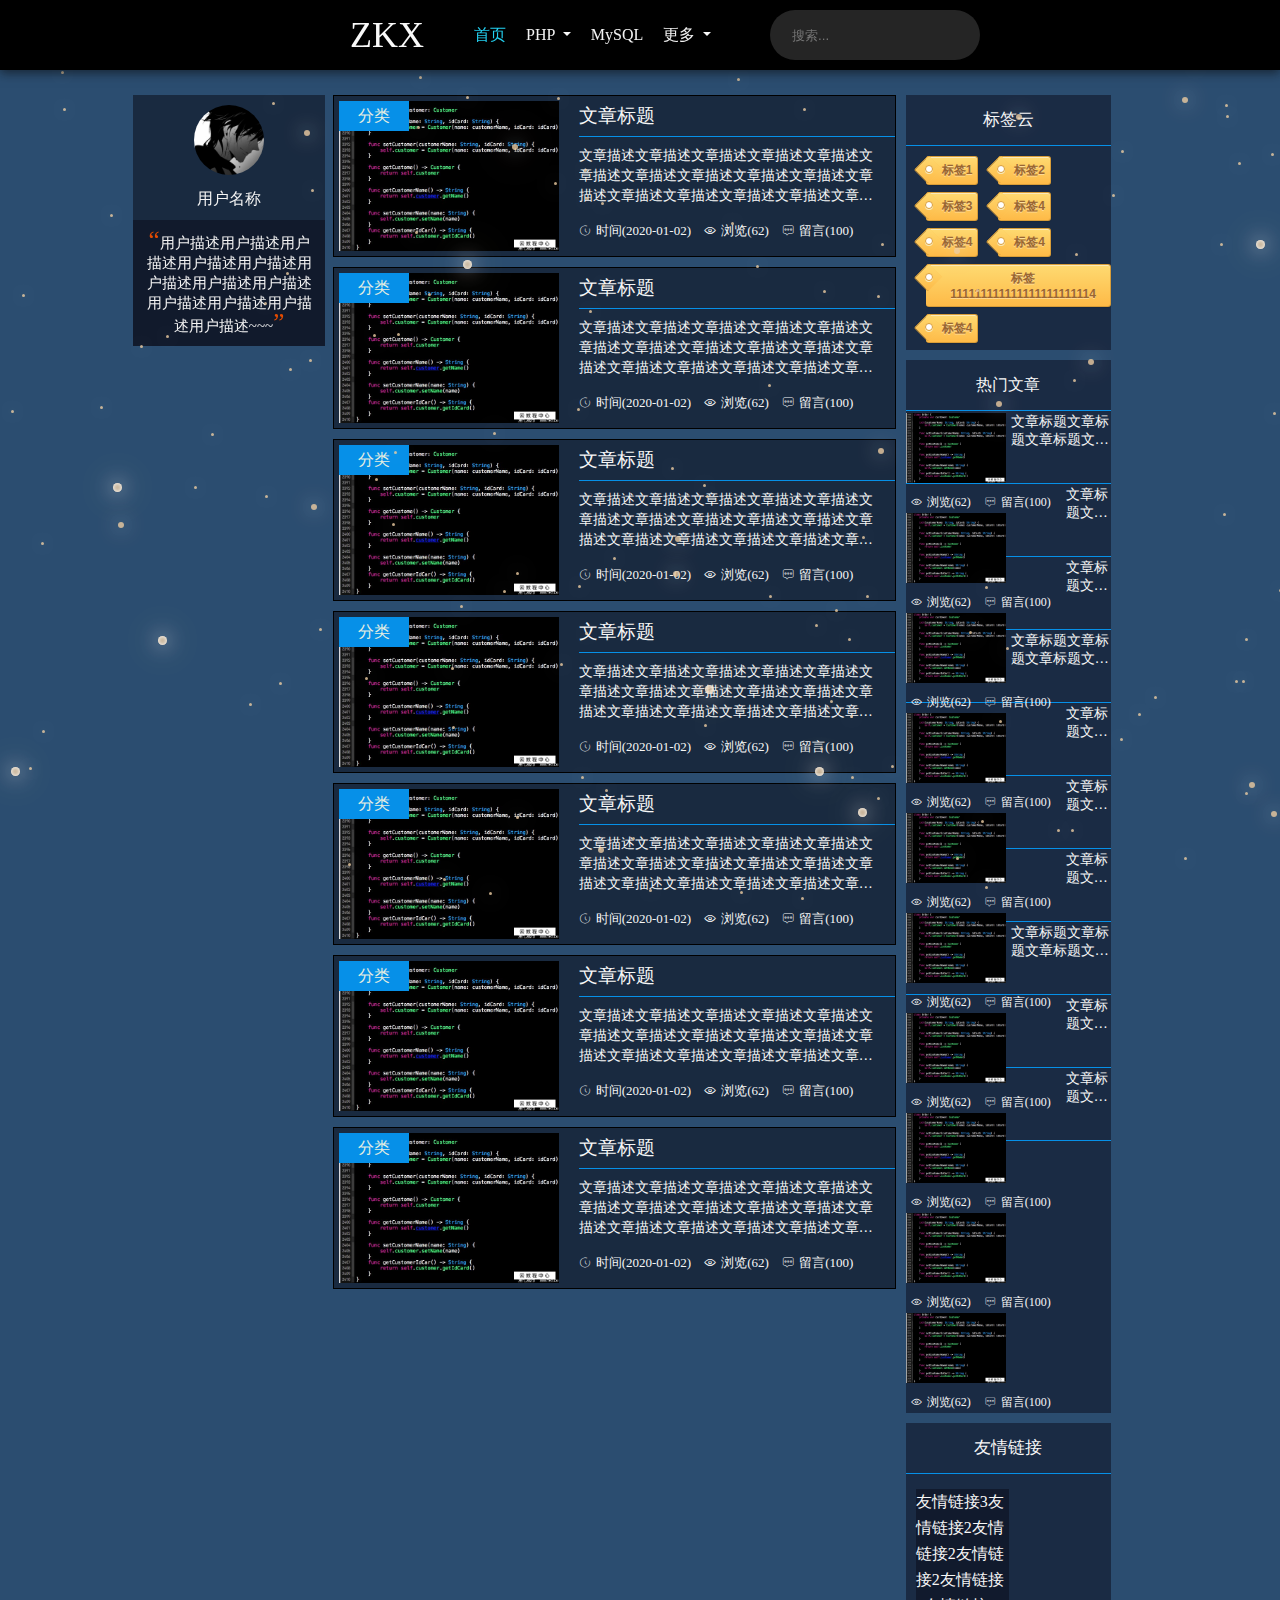
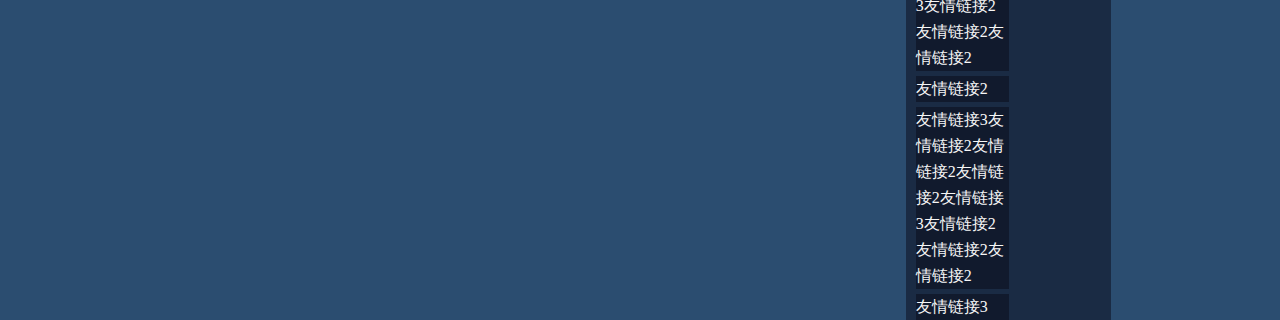
==== commit 5b7d6693: "提交" ====
--- a/index.html
+++ b/index.html
@@ -194,12 +194,43 @@
                             <span class="blog-info-cmt"><i class="iconfont icon-pinglun"></i>留言(100)</span>
                         </div>
                     </li>
+                    <li class="blog-article-item">
+                        <div class="blog-article-img">
+                            <a href="#" class="blog-article-cat">分类</a>
+                            <a href="#" class="blog-article-img-link">
+                                <img src="./images/article1.jpg" alt="">
+                            </a>
+                        </div>
+                        <div class="blog-article-title">
+                            <h3>
+                                <a href="#" class="blog-article-title-link">文章标题</a>
+                            </h3>
+                        </div>
+                        <div class="blog-article-desc">
+                            文章描述文章描述文章描述文章描述文章描述文章描述文章描述文章描述文章描述文章描述文章描述文章描述文章描述文章描述文章描述文章描述文章描述文章描述文章描述文章描述文章描述文章描述文章描述文章描述文章描述文章描述文章描述文章描述文章描述文章描述文章描述文章描述文章描述文章描述文章描述文章描述文章描述文章描述
+                        </div>
+                        <div class="blog-article-info">
+                            <span class="blog-info-time"><i class="iconfont icon-shijian"></i>时间(2020-01-02)</span>
+                            <span class="blog-info-view"><i class="iconfont icon-liulan"></i>浏览(62)</span>
+                            <span class="blog-info-cmt"><i class="iconfont icon-pinglun"></i>留言(100)</span>
+                        </div>
+                    </li>
                 </ul>
             </div>
         </div>
         <div class="blog-content-right">
             <div class="blog-article-tags">
-
+                <div class="blog-tags-title">标签云</div>
+                <div class="blog-tags">
+                    <a href="#" class="blog-tag">标签1</a>
+                    <a href="#" class="blog-tag">标签2</a>
+                    <a href="#" class="blog-tag">标签3</a>
+                    <a href="#" class="blog-tag">标签4</a>
+                    <a href="#" class="blog-tag">标签4</a>
+                    <a href="#" class="blog-tag">标签4</a>
+                    <a href="#" class="blog-tag">标签111111111111111111111114</a>
+                    <a href="#" class="blog-tag">标签4</a>
+                </div>
             </div>
             <div class="blog-hot-articles">
                 <div class="blog-hot-tag-articles">热门文章</div>
@@ -323,6 +354,23 @@
                                 <span class="blog-info-cmt"><i class="iconfont icon-pinglun"></i>留言(100)</span>
                             </div>
                         </a>
+                    </li>
+                </ul>
+            </div>
+            <div class="blog-friendly-links">
+                <div class="blog-friendly-title">友情链接</div>
+                <ul class="friendly-links">
+                    <li class="friendly-link">
+                        <a href="#">友情链接3友情链接2友情链接2友情链接2友情链接3友情链接2友情链接2友情链接2</a>
+                    </li>
+                    <li class="friendly-link">
+                        <a href="#">友情链接2</a>
+                    </li>
+                    <li class="friendly-link">
+                        <a href="#">友情链接3友情链接2友情链接2友情链接2友情链接3友情链接2友情链接2友情链接2</a>
+                    </li>
+                    <li class="friendly-link">
+                        <a href="#">友情链接3</a>
                     </li>
                 </ul>
             </div>
--- a/css/style.css
+++ b/css/style.css
@@ -311,6 +311,8 @@
 
 .blog-hot-articles {
     background-color: rgba(9, 9, 23, 0.5);
+    float: inherit;
+    margin-bottom: 10px;
 }
 .blog-hot-tag-articles{
     height: 50px;
@@ -329,11 +331,12 @@
     margin-top: 2px;
     border-bottom: 1px solid #0690e8;
 }
-.blog-hot-article-item:hover{
-    -webkit-transition: all 0.5s linear;
-    -moz-transition: all 0.5s linear;
-    -o-transition: all 0.5s linear;
-    transition: all 0.5s linear;
+.blog-hot-article-title:hover{
+    color: #22d0f0;
+    -webkit-transition: all 0.3s linear;
+    -moz-transition: all 0.3s linear;
+    -o-transition: all 0.3s linear;
+    transition: all 0.3s linear;
 }
 .blog-hot-article-link{
     text-decoration: none;
@@ -374,6 +377,179 @@
     font-size: 11px;
     padding-right: 5px;
 }
+
+/*标签云*/
+.blog-article-tags{
+    background-color: rgba(9, 9, 23, 0.5);
+    margin-bottom: 10px;
+    float: inherit;
+}
+.blog-tags-title{
+    height: 50px;
+    line-height: 50px;
+    font-size: 17px;
+    color: #f6f6f6;
+    border-bottom: 1px solid #0690e8;
+    text-align: center;
+}
+.blog-tags{
+    margin: 10px auto;
+}
+.blog-tag{
+    float:left;
+    margin:0 0 7px 20px;
+    position:relative;
+
+    font-family:'Helvetica Neue', Helvetica, Arial, sans-serif;
+    font-size:0.75em;
+    font-weight:bold;
+    text-decoration:none;
+
+    color:#996633;
+    text-shadow:0px 1px 0px rgba(255,255,255,.4);
+
+    padding:0.417em 0.417em 0.417em 1.317em;
+
+    border-top:1px solid #d99d38;
+    border-right:1px solid #d99d38;
+    border-bottom:1px solid #d99d38;
+
+    -webkit-border-radius:0 0.25em 0.25em 0;
+    -moz-border-radius:0 0.25em 0.25em 0;
+    border-radius:0.25em;
+
+    background-image: -webkit-linear-gradient(top, rgb(254, 218, 113), rgb(254, 186, 71));
+    background-image: -moz-linear-gradient(top, rgb(254, 218, 113), rgb(254, 186, 71));
+    background-image: -o-linear-gradient(top, rgb(254, 218, 113), rgb(254, 186, 71));
+    background-image: -ms-linear-gradient(top, rgb(254, 218, 113), rgb(254, 186, 71));
+    background-image: linear-gradient(top, rgb(254, 218, 113), rgb(254, 186, 71));
+    filter: progid:DXImageTransform.Microsoft.gradient(GradientType=0,StartColorStr='#feda71', EndColorStr='#feba47');
+
+    -webkit-box-shadow:
+            inset 0 1px 0 #faeaba,
+            0 1px 1px rgba(0,0,0,.1);
+    -moz-box-shadow:
+            inset 0 1px 0 #faeaba,
+            0 1px 1px rgba(0,0,0,.1);
+    box-shadow:
+            inset 0 1px 0 #faeaba,
+            0 1px 1px rgba(0,0,0,.1);
+}
+.blog-tag:before{
+    content:'';
+
+    width:1.60em;
+    height:1.658em;
+
+    background-image: -webkit-linear-gradient(left top, rgb(254, 218, 113), rgb(254, 186, 71));
+    background-image: -moz-linear-gradient(left top, rgb(254, 218, 113), rgb(254, 186, 71));
+    background-image: -o-linear-gradient(left top, rgb(254, 218, 113), rgb(254, 186, 71));
+    background-image: -ms-linear-gradient(left top, rgb(254, 218, 113), rgb(254, 186, 71));
+    background-image: linear-gradient(left top, rgb(254, 218, 113), rgb(254, 186, 71));
+    filter: progid:DXImageTransform.Microsoft.gradient(GradientType=1,StartColorStr='#feda71', EndColorStr='#feba47');
+
+    position:absolute;
+    left:-0.69em;
+    top:.2em;
+
+    -webkit-transform:rotate(45deg);
+    -moz-transform:rotate(45deg);
+    -o-transform:rotate(45deg);
+    transform:rotate(45deg);
+
+    border-left:1px solid #d99d38;
+    border-bottom:1px solid #d99d38;
+
+    -webkit-border-radius:0 0 0 0.25em;
+    -moz-border-radius:0 0 0 0.25em;
+    border-radius:0.25em 0 0.25em 0.25em;
+
+    z-index:1;
+}
+.blog-tag:after{
+    content:'';
+
+    width:0.5em;
+    height:0.5em;
+
+    background:#fff;
+
+    -webkit-border-radius:4.167em;
+    -moz-border-radius:4.167em;
+    border-radius:4.167em;
+
+    border:1px solid #d99d38;
+
+    -webkit-box-shadow:0 1px 0 #faeaba;
+    -moz-box-shadow:0 1px 0 #faeaba;
+    box-shadow:0 1px 0 #faeaba;
+
+    position:absolute;
+    top:0.667em;
+    left:-0.083em;
+    z-index:99;
+}
+.blog-tag:hover{
+    background-image: -webkit-linear-gradient(top, rgb(254, 225, 141), rgb(254, 200, 108));
+    background-image: -moz-linear-gradient(top, rgb(254, 225, 141), rgb(254, 200, 108));
+    background-image: -o-linear-gradient(top, rgb(254, 225, 141), rgb(254, 200, 108));
+    background-image: -ms-linear-gradient(top, rgb(254, 225, 141), rgb(254, 200, 108));
+    background-image: linear-gradient(top, rgb(254, 225, 141), rgb(254, 200, 108));
+    filter: progid:DXImageTransform.Microsoft.gradient(GradientType=0,StartColorStr='#fee18d', EndColorStr='#fec86c');
+
+    border-color:#e1b160;
+}
+.blog-tag:hover:before {
+    background-image: -webkit-linear-gradient(left top, rgb(254, 225, 141), rgb(254, 200, 108));
+    background-image: -moz-linear-gradient(left top, rgb(254, 225, 141), rgb(254, 200, 108));
+    background-image: -o-linear-gradient(left top, rgb(254, 225, 141), rgb(254, 200, 108));
+    background-image: -ms-linear-gradient(left top, rgb(254, 225, 141), rgb(254, 200, 108));
+    background-image: linear-gradient(left top, rgb(254, 225, 141), rgb(254, 200, 108));
+    filter: progid:DXImageTransform.Microsoft.gradient(GradientType=1,StartColorStr='#fee18d', EndColorStr='#fec86c');
+
+    border-color:#e1b160;
+}
+
+/*友情链接*/
+.blog-friendly-links{
+    float: inherit;
+    width: 100%;
+    background-color: rgba(9, 9, 23, 0.5);
+}
+.blog-friendly-title{
+    height: 50px;
+    line-height: 50px;
+    font-size: 17px;
+    color: #f6f6f6;
+    border-bottom: 1px solid #0690e8;
+    text-align: center;
+}
+.friendly-links{
+    margin: 0;
+    list-style: none;
+    padding: 10px 5px;
+}
+.friendly-link{
+    background-color: rgba(9, 9, 23, 0.49);
+    width: 48%;
+    margin-left: 5px;
+    margin-top: 5px;
+    float: left;
+    text-align: left;
+    line-height: 26px;
+}
+.friendly-link a{
+    text-decoration: none;
+    color: #f6f6f6;
+}
+.friendly-link a:hover{
+    color: #22d0f0;
+    -webkit-transition: all 0.3s linear;
+    -moz-transition: all 0.3s linear;
+    -o-transition: all 0.3s linear;
+    transition: all 0.3s linear;
+}
+
 /*流星划过特效*/
 
 .star {
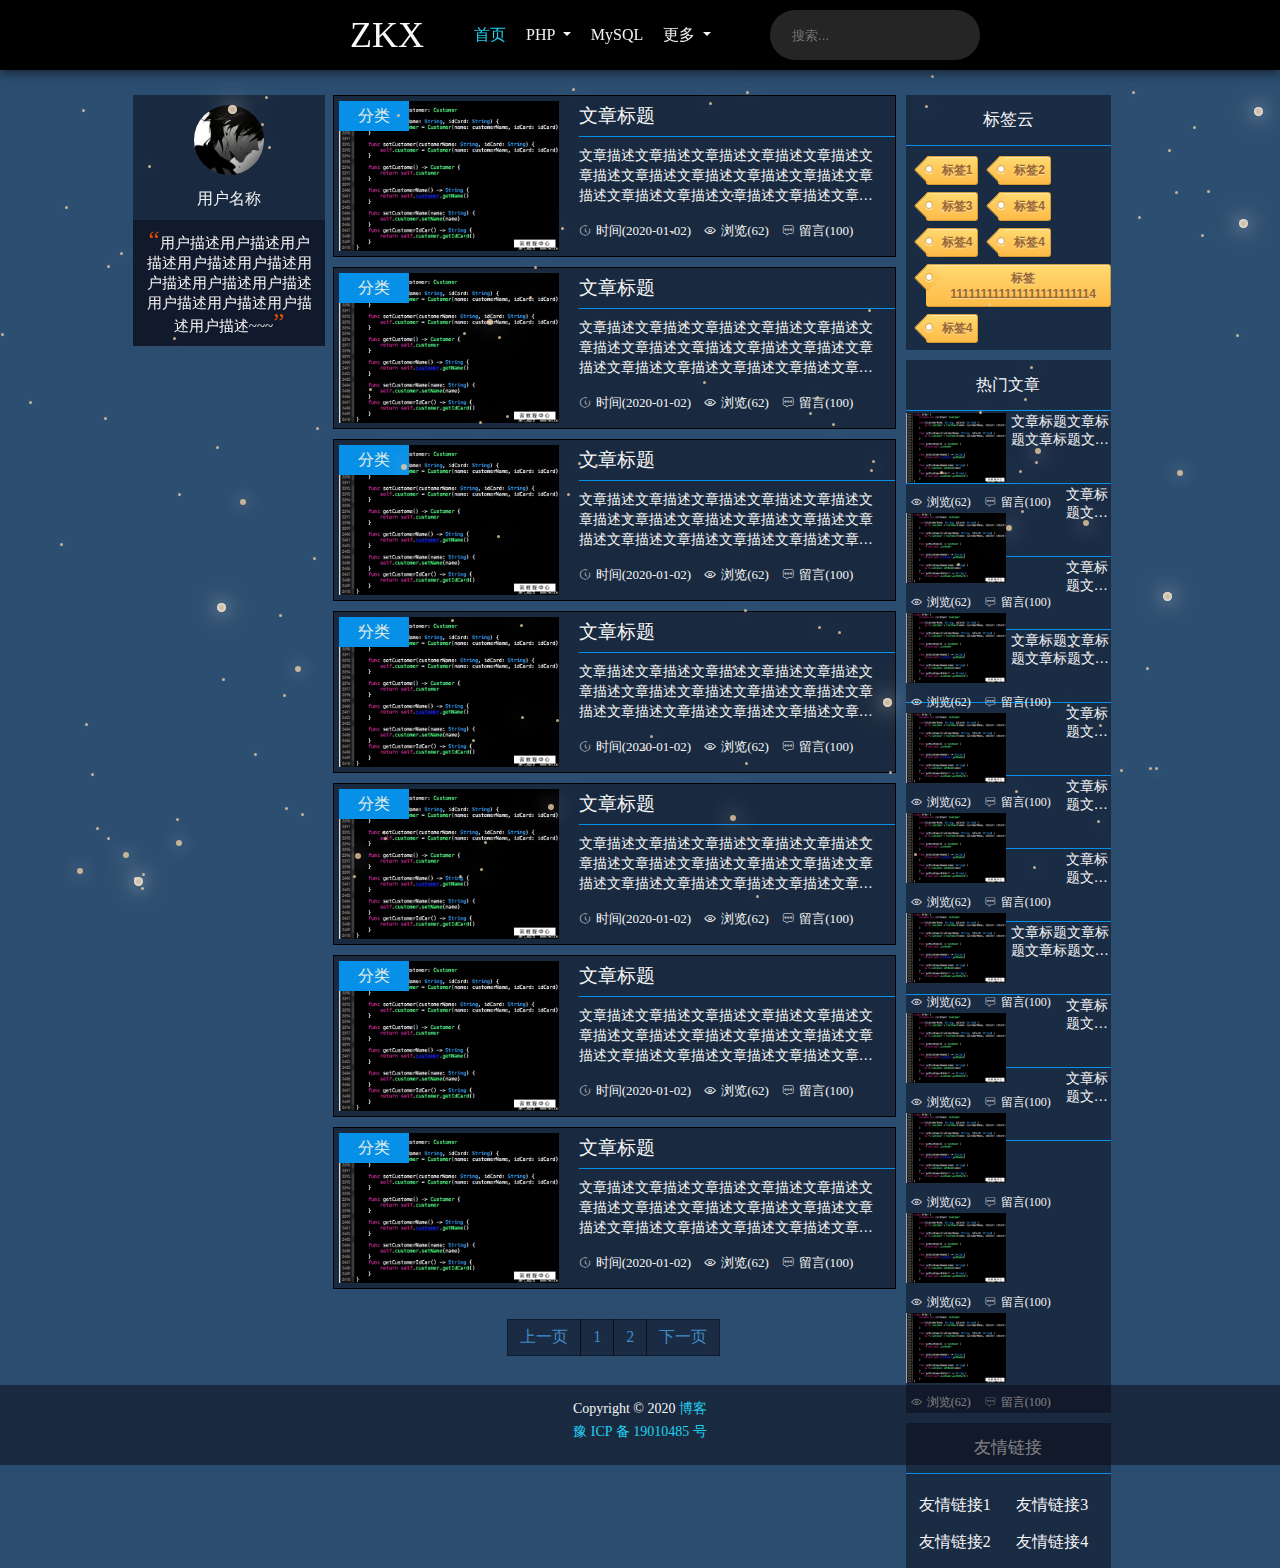
==== commit 1c1f6098: "提交" ====
--- a/index.html
+++ b/index.html
@@ -217,6 +217,14 @@
                     </li>
                 </ul>
             </div>
+            <div class="blog-page">
+                <ul class="blog-pagination">
+                    <li class="blog-page-item blog-prev"><span class="page-link" aria-hidden="true">上一页</span></li>
+                    <li class="blog-page-item blog-active"><span class="blog-page-link">1</span></li>
+                    <li class="blog-page-item"><a class="blog-page-link" href="#?2">2</a></li>
+                    <li class="blog-page-item blog-next"><a class="blog-page-link" href="#?2">下一页</a></li>
+                </ul>
+            </div>
         </div>
         <div class="blog-content-right">
             <div class="blog-article-tags">
@@ -361,23 +369,24 @@
                 <div class="blog-friendly-title">友情链接</div>
                 <ul class="friendly-links">
                     <li class="friendly-link">
-                        <a href="#">友情链接3友情链接2友情链接2友情链接2友情链接3友情链接2友情链接2友情链接2</a>
+                        <a href="#">友情链接1</a>
                     </li>
                     <li class="friendly-link">
                         <a href="#">友情链接2</a>
                     </li>
                     <li class="friendly-link">
-                        <a href="#">友情链接3友情链接2友情链接2友情链接2友情链接3友情链接2友情链接2友情链接2</a>
+                        <a href="#">友情链接3</a>
                     </li>
                     <li class="friendly-link">
-                        <a href="#">友情链接3</a>
+                        <a href="#">友情链接4</a>
                     </li>
                 </ul>
             </div>
         </div>
     </div>
     <div class="blog-footer">
-
+        <p>Copyright © 2020 <a href="#" target="_blank">博客</a></p>
+        <p><a href="http://beian.miit.gov.cn" target="_blank">豫 ICP 备 19010485 号</a></p>
     </div>
     <div class="star comet"></div>
 
--- a/css/style.css
+++ b/css/style.css
@@ -301,6 +301,26 @@
     font-size: 12px;
     padding-right: 5px;
 }
+.blog-pagination{
+    display: inline-block;
+    padding-left: 0;
+    margin: 20px 0;
+    border-radius: 4px;
+}
+.blog-page-item{
+    display: inline;
+}
+.blog-page-item > a, .blog-page-item > span {
+    position: relative;
+    float: left;
+    padding: 6px 12px;
+    margin-left: -1px;
+    line-height: 1.42857143;
+    color: #428bca;
+    text-decoration: none;
+    background-color: rgba(9, 9, 23, 0.5);
+    border: 1px solid rgba(9, 9, 23, 0.5);
+}
 .blog-content .blog-content-right{
     float: left;
     padding: 5px;
@@ -528,15 +548,20 @@
     margin: 0;
     list-style: none;
     padding: 10px 5px;
+    column-count: 2;
+    column-gap: 0;
+    counter-reset: item-counter;
 }
 .friendly-link{
-    background-color: rgba(9, 9, 23, 0.49);
-    width: 48%;
     margin-left: 5px;
     margin-top: 5px;
     float: left;
     text-align: left;
     line-height: 26px;
+    padding: 3px;
+    box-sizing: border-box;
+    break-inside: avoid;
+    counter-increment: item-counter;
 }
 .friendly-link a{
     text-decoration: none;
@@ -548,6 +573,26 @@
     -moz-transition: all 0.3s linear;
     -o-transition: all 0.3s linear;
     transition: all 0.3s linear;
+}
+
+/*底部样式*/
+.blog-footer{
+    width: 100%;
+    background-color: rgba(8, 8, 16, 0.5);
+    height: 70px;
+    display: inline-block;
+    position: relative;
+    text-align: center;
+    padding-top: 10px;
+}
+.blog-footer p{
+    color: #f6f6f6;
+    font-size: 14px;
+    margin: 5px 0;
+}
+.blog-footer p>a{
+    color: #22d0f0;
+    text-decoration: none;
 }
 
 /*流星划过特效*/
